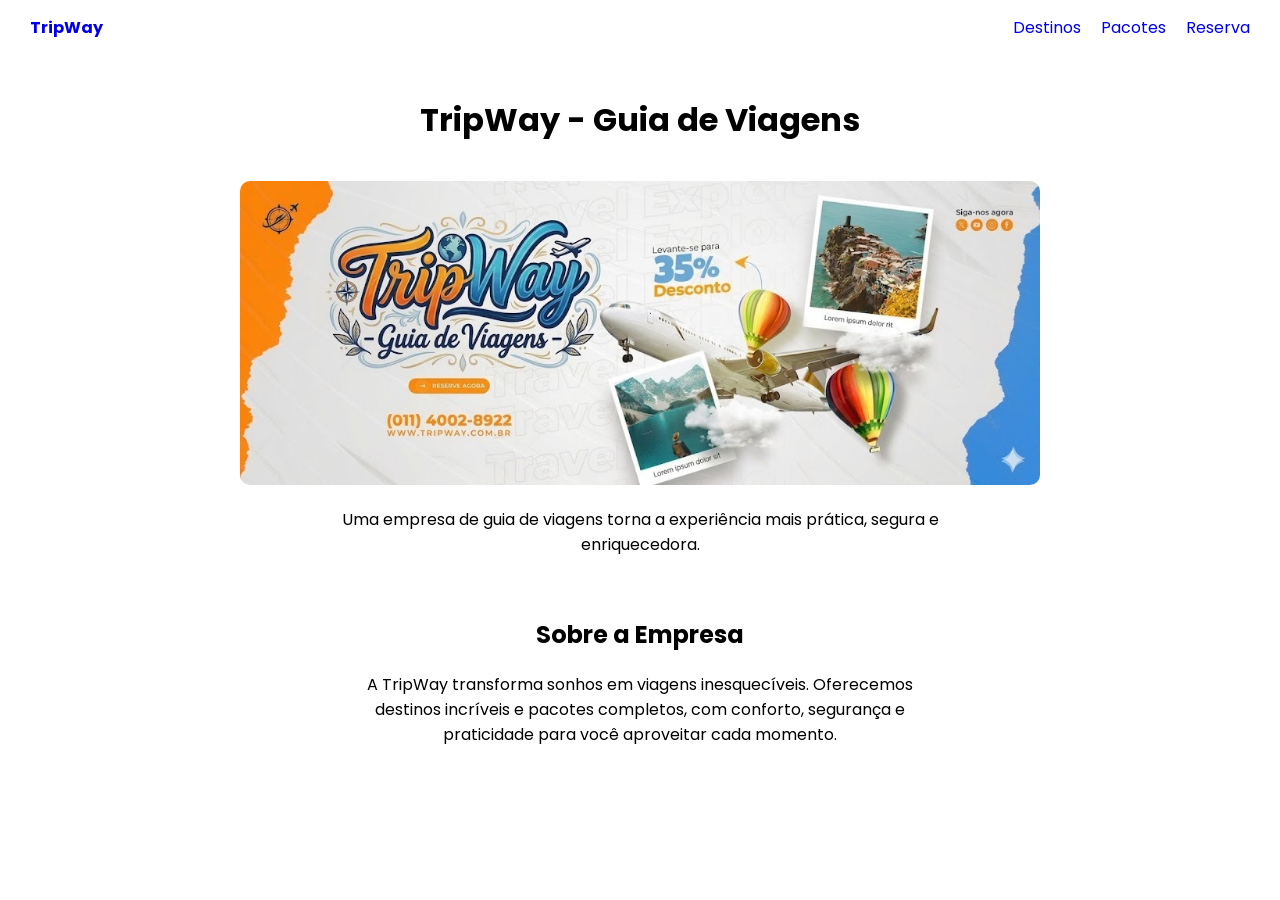
==== index.html @ 10a5ed82 "Adicionando Css básico na página home" ====
<!DOCTYPE html>
<html lang="pt-br">
  <head>
    <meta charset="UTF-8" />
    <meta name="viewport" content="width=device-width, initial-scale=1.0" />
    <title>TripWay-Home</title>

     <link rel="preconnect" href="https://fonts.googleapis.com">
    <link rel="preconnect" href="https://fonts.gstatic.com" crossorigin>
    <link href="https://fonts.googleapis.com/css2?family=Poppins:ital,wght@0,100;0,200;0,300;0,400;0,500;0,600;0,700;0,800;0,900;1,100;1,200;1,300;1,400;1,500;1,600;1,700;1,800;1,900&display=swap" rel="stylesheet">

  </head>
  <body style="font-family: Poppins, sans-serif; margin: 0;">

    <nav style="display: flex; justify-content: space-between; align-items: center; padding: 15px 30px;">
      <a href="index.html" style="text-decoration: none; font-weight: bold;">TripWay</a>
      
      <ul style="list-style: none; display: flex; gap: 20px; margin: 0;">
        <li><a href="pages/destinos.html" style= "text-decoration: none;">Destinos</a></li>
        <li><a href="pages/pacotes.html" style="text-decoration: none;">Pacotes</a></li>
        <li><a href="pages/contato.html" style="text-decoration: none;">Reserva</a></li>
      </ul>
    </nav>

    <header style="text-align: center; padding: 20px;">
      <h1>TripWay - Guia de Viagens</h1>

      <img src="images/banner-home.jpg" 
           alt="Imagem de viagem"
           style="width: 80%; max-width: 800px; border-radius: 10px; margin: 15px 0;">

      <p style="max-width: 600px; margin: 0 auto;">
        Uma empresa de guia de viagens torna a experiência mais prática, segura
        e enriquecedora.
      </p>
    </header>

    <main style="display: flex; justify-content: center; padding: 20px;">
      <section style="max-width: 600px; text-align: center;">
        <h2>Sobre a Empresa</h2>

        <p>
          A TripWay transforma sonhos em viagens inesquecíveis. Oferecemos destinos incríveis e pacotes completos, com conforto, segurança e praticidade para você aproveitar cada momento.
        </p>
      </section>
    </main>

</body>
</html>
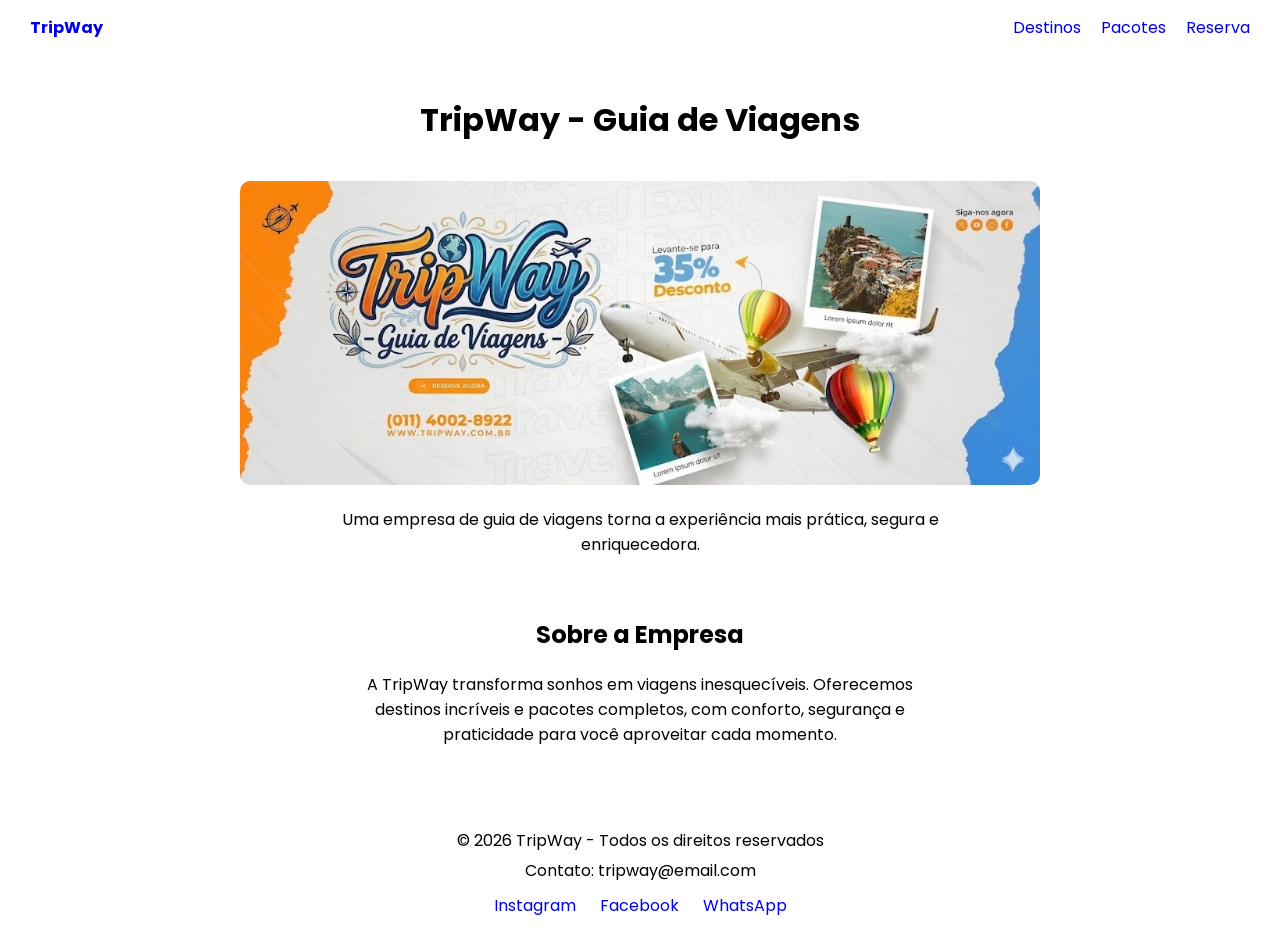
==== commit 6d05418f: "Adicionando o footer a página home" ====
--- a/index.html
+++ b/index.html
@@ -45,5 +45,20 @@
       </section>
     </main>
 
+    <footer style="text-align: center; padding: 20px; margin-top: 20px;">
+    
+    <p style="margin: 5px 0;">© 2026 TripWay - Todos os direitos reservados</p>
+    
+    <p style="margin: 5px 0;">
+        Contato: tripway@email.com
+    </p>
+
+    <div style="margin-top: 10px;">
+        <a href="#" style="margin: 0 10px; text-decoration: none;">Instagram</a>
+        <a href="#" style="margin: 0 10px; text-decoration: none;">Facebook</a>
+        <a href="#" style="margin: 0 10px; text-decoration: none;">WhatsApp</a>
+    </div>
+
+</footer>
 </body>
 </html>
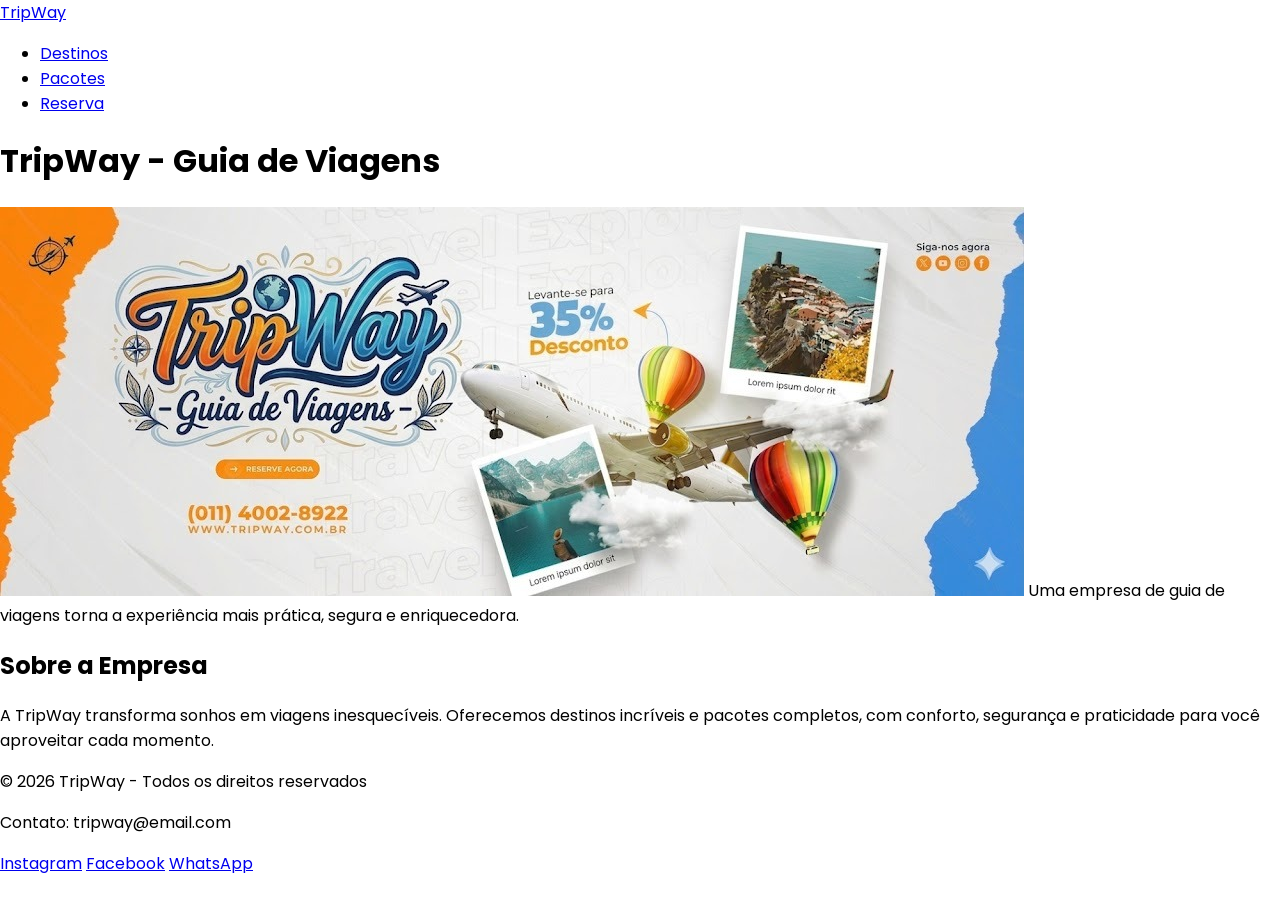
==== commit 9aa6fbe0: "Removendo Css inline da Home" ====
--- a/index.html
+++ b/index.html
@@ -12,31 +12,30 @@
   </head>
   <body style="font-family: Poppins, sans-serif; margin: 0;">
 
-    <nav style="display: flex; justify-content: space-between; align-items: center; padding: 15px 30px;">
-      <a href="index.html" style="text-decoration: none; font-weight: bold;">TripWay</a>
+    <nav">
+      <a href="index.html">TripWay</a>
       
-      <ul style="list-style: none; display: flex; gap: 20px; margin: 0;">
-        <li><a href="pages/destinos.html" style= "text-decoration: none;">Destinos</a></li>
-        <li><a href="pages/pacotes.html" style="text-decoration: none;">Pacotes</a></li>
-        <li><a href="pages/contato.html" style="text-decoration: none;">Reserva</a></li>
+      <ul>
+        <li><a href="pages/destinos.html">Destinos</a></li>
+        <li><a href="pages/pacotes.html">Pacotes</a></li>
+        <li><a href="pages/contato.html">Reserva</a></li>
       </ul>
     </nav>
 
-    <header style="text-align: center; padding: 20px;">
+    <header>
       <h1>TripWay - Guia de Viagens</h1>
 
       <img src="images/banner-home.jpg" 
-           alt="Imagem de viagem"
-           style="width: 80%; max-width: 800px; border-radius: 10px; margin: 15px 0;">
+           alt="Imagem de viagem">
 
-      <p style="max-width: 600px; margin: 0 auto;">
+      <p">
         Uma empresa de guia de viagens torna a experiência mais prática, segura
         e enriquecedora.
       </p>
     </header>
 
-    <main style="display: flex; justify-content: center; padding: 20px;">
-      <section style="max-width: 600px; text-align: center;">
+    <main>
+      <section>
         <h2>Sobre a Empresa</h2>
 
         <p>
@@ -45,18 +44,18 @@
       </section>
     </main>
 
-    <footer style="text-align: center; padding: 20px; margin-top: 20px;">
+    <footer>
     
-    <p style="margin: 5px 0;">© 2026 TripWay - Todos os direitos reservados</p>
+    <p>© 2026 TripWay - Todos os direitos reservados</p>
     
-    <p style="margin: 5px 0;">
+    <p>
         Contato: tripway@email.com
     </p>
 
-    <div style="margin-top: 10px;">
-        <a href="#" style="margin: 0 10px; text-decoration: none;">Instagram</a>
-        <a href="#" style="margin: 0 10px; text-decoration: none;">Facebook</a>
-        <a href="#" style="margin: 0 10px; text-decoration: none;">WhatsApp</a>
+    <div>
+        <a href="#">Instagram</a>
+        <a href="#">Facebook</a>
+        <a href="#">WhatsApp</a>
     </div>
 
 </footer>
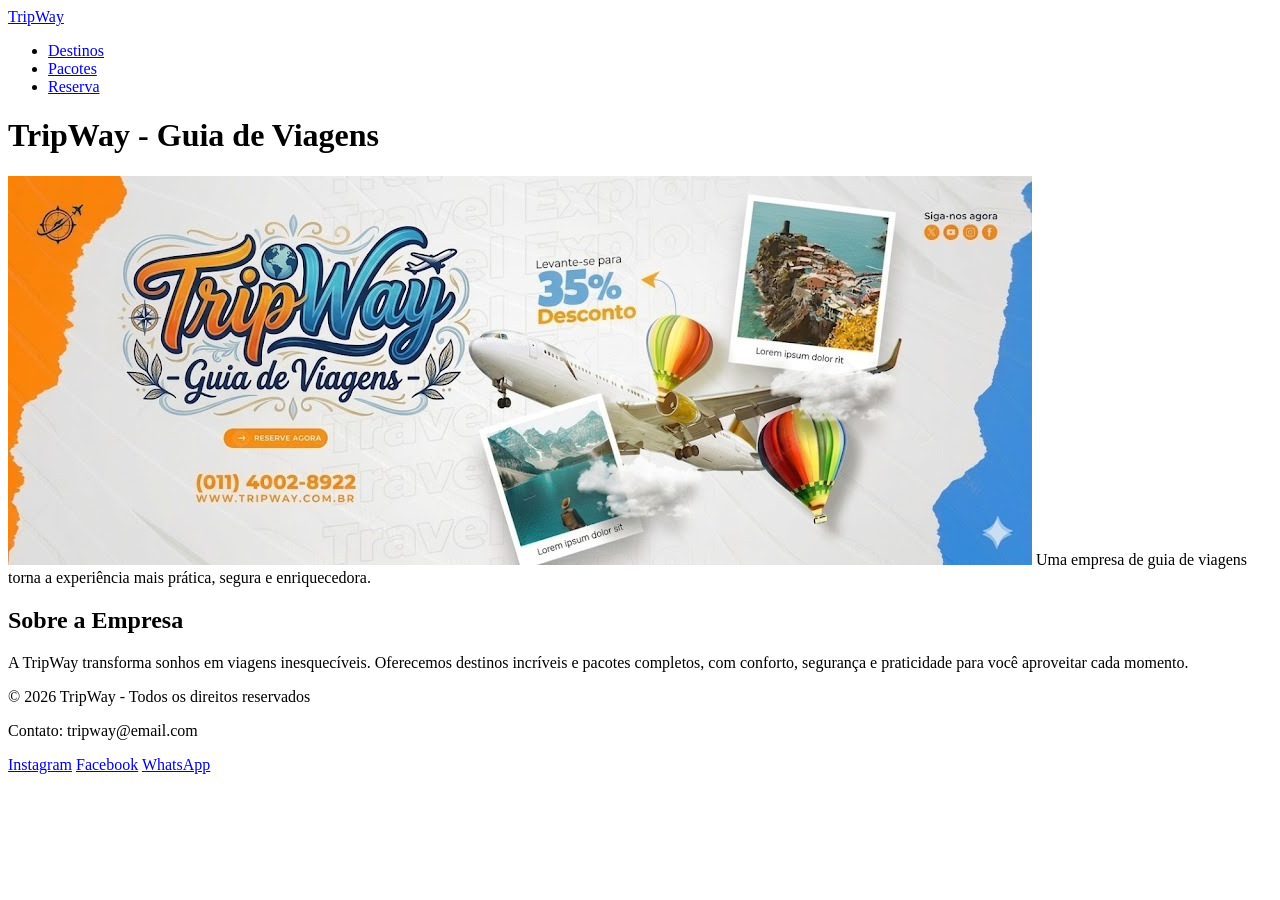
==== commit 340e5ac7: "Removendo style da fonte inline da página home" ====
--- a/index.html
+++ b/index.html
@@ -10,7 +10,7 @@
     <link href="https://fonts.googleapis.com/css2?family=Poppins:ital,wght@0,100;0,200;0,300;0,400;0,500;0,600;0,700;0,800;0,900;1,100;1,200;1,300;1,400;1,500;1,600;1,700;1,800;1,900&display=swap" rel="stylesheet">
 
   </head>
-  <body style="font-family: Poppins, sans-serif; margin: 0;">
+  <body>
 
     <nav">
       <a href="index.html">TripWay</a>
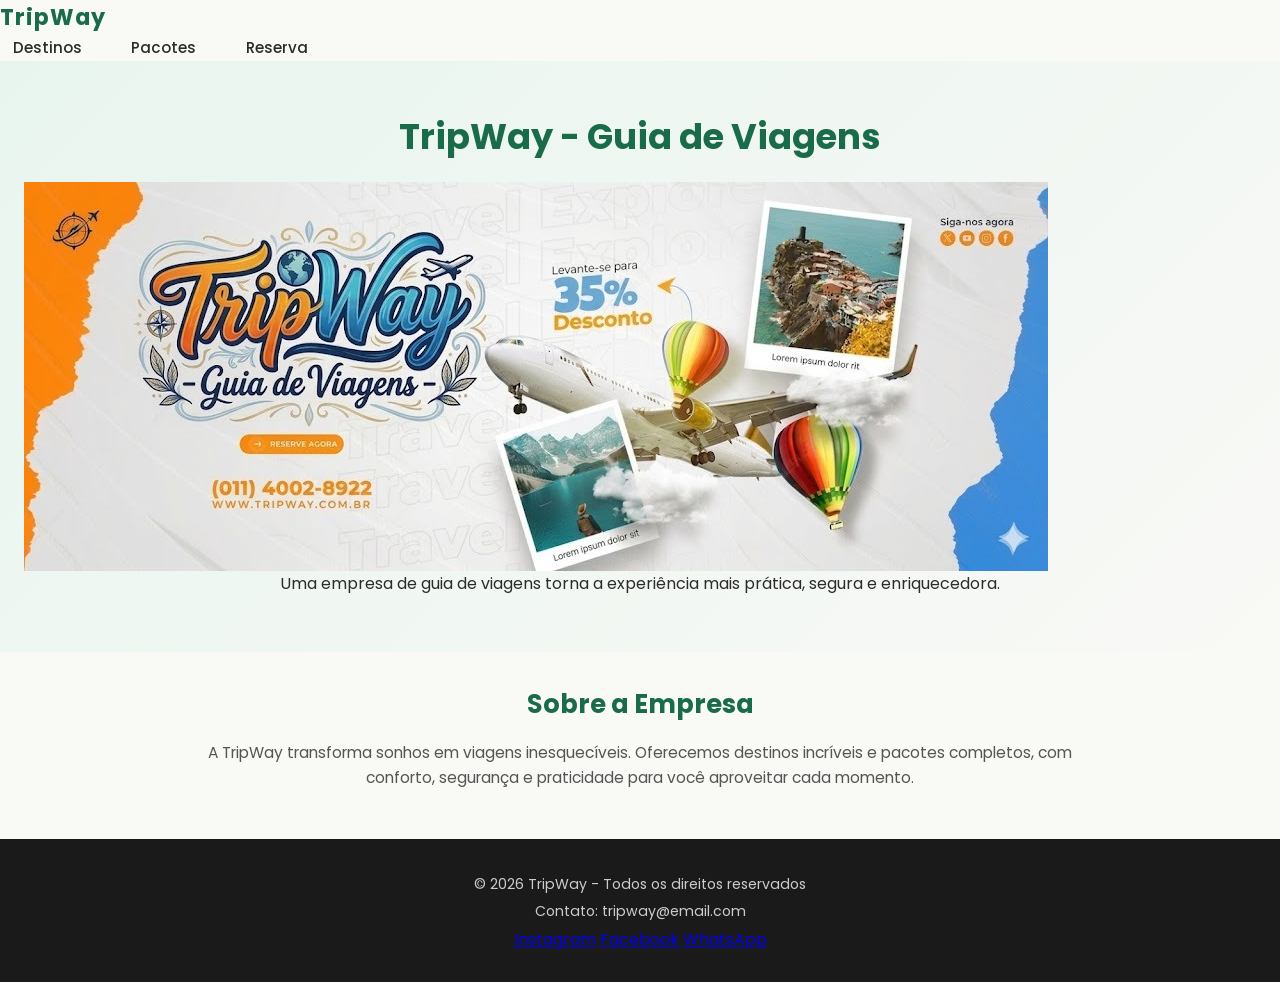
==== commit 3e10ab17: "Adicionando classes do menu na home" ====
--- a/index.html
+++ b/index.html
@@ -8,14 +8,14 @@
      <link rel="preconnect" href="https://fonts.googleapis.com">
     <link rel="preconnect" href="https://fonts.gstatic.com" crossorigin>
     <link href="https://fonts.googleapis.com/css2?family=Poppins:ital,wght@0,100;0,200;0,300;0,400;0,500;0,600;0,700;0,800;0,900;1,100;1,200;1,300;1,400;1,500;1,600;1,700;1,800;1,900&display=swap" rel="stylesheet">
-
+    <link rel="stylesheet" href="../css/style.css">
   </head>
   <body>
 
     <nav">
-      <a href="index.html">TripWay</a>
+      <a href="index.html" class="nav-logo">TripWay</a>
       
-      <ul>
+      <ul class="nav-links">
         <li><a href="pages/destinos.html">Destinos</a></li>
         <li><a href="pages/pacotes.html">Pacotes</a></li>
         <li><a href="pages/contato.html">Reserva</a></li>
--- a/css/style.css
+++ b/css/style.css
@@ -0,0 +1,546 @@
+/* Reset Básico */
+* {
+  margin: 0;
+  padding: 0;
+  box-sizing: border-box;
+}
+
+:root {
+  --cor-primaria: #1a6b4a;
+  --cor-primaria-escura: #134d36;
+  --cor-secundaria: #f4a623;
+  --cor-secundaria-hover: #d4891a;
+  --cor-fundo: #f9f9f6;
+  --cor-fundo-card: #ffffff;
+  --cor-texto: #2c2c2c;
+  --cor-texto-suave: #555555;
+  --cor-borda: #ddd;
+  --cor-nav: #ffffff;
+  --cor-footer-fundo: #1a1a1a;
+  --cor-footer-texto: #cccccc;
+  --fonte-principal: 'Poppins', sans-serif;
+  --sombra-card: 0 4px 16px rgba(0, 0, 0, 0.10);
+  --sombra-card-hover: 0 8px 28px rgba(0, 0, 0, 0.18);
+  --border-radius: 10px;
+  --transicao: 0.3s ease;
+}
+
+/*Body */
+body {
+  font-family: var(--fonte-principal);
+  background-color: var(--cor-fundo);
+  color: var(--cor-texto);
+  line-height: 1.6;
+  min-height: 100vh;
+  display: flex;
+  flex-direction: column;
+}
+
+
+/* NAVEGAÇÃO */
+nav {
+  display: flex;
+  justify-content: space-between;
+  align-items: center;
+  padding: 1rem 2rem;
+  background-color: var(--cor-nav);
+  box-shadow: 0 2px 8px rgba(0, 0, 0, 0.08);
+  position: sticky;
+  top: 0;
+  z-index: 100;
+}
+
+.nav-logo {
+  text-decoration: none;
+  font-weight: 700;
+  font-size: 1.4rem;
+  color: var(--cor-primaria);
+  letter-spacing: 1px;
+  transition: color var(--transicao);
+}
+
+.nav-logo:hover {
+  color: var(--cor-primaria-escura);
+}
+
+.nav-links {
+  list-style: none;
+  display: flex;
+  gap: 1.5rem;
+  margin: 0;
+}
+
+.nav-links a {
+  text-decoration: none;
+  color: var(--cor-texto);
+  font-weight: 500;
+  font-size: 0.95rem;
+  padding: 0.4rem 0.8rem;
+  border-radius: 6px;
+  transition: background-color var(--transicao), color var(--transicao);
+}
+
+.nav-links a:hover {
+  background-color: var(--cor-primaria);
+  color: #ffffff;
+}
+
+/* HEADER*/
+header {
+  text-align: center;
+  padding: 3rem 1.5rem 2rem;
+  background: linear-gradient(135deg, #e8f5ee 0%, #f9f9f6 100%);
+}
+
+header h1 {
+  font-size: 2.2rem;
+  color: var(--cor-primaria);
+  margin-bottom: 1rem;
+}
+
+header p {
+  max-width: 600px;
+  margin: 0 auto 1.5rem;
+  color: var(--cor-texto-suave);
+  font-size: 1rem;
+}
+
+.banner-img {
+  width: 80%;
+  max-width: 800px;
+  border-radius: var(--border-radius);
+  margin: 1rem auto;
+  object-fit: cover;
+  box-shadow: var(--sombra-card);
+}
+
+/*MAIN E SECTIONS*/
+
+main {
+  flex: 1;
+  display: flex;
+  justify-content: center;
+  padding: 2rem 1.5rem;
+}
+
+section {
+  width: 100%;
+  max-width: 900px;
+  text-align: center;
+}
+
+section h2 {
+  font-size: 1.6rem;
+  color: var(--cor-primaria);
+  margin-bottom: 1rem;
+}
+
+section p {
+  color: var(--cor-texto-suave);
+  font-size: 0.97rem;
+  margin-bottom: 1rem;
+}
+
+/* BOTÕES */
+
+.btn {
+  display: inline-block;
+  padding: 0.7rem 1.5rem;
+  background-color: var(--cor-primaria);
+  color: #ffffff;
+  text-decoration: none;
+  border-radius: 6px;
+  font-weight: 600;
+  font-size: 0.95rem;
+  border: none;
+  cursor: pointer;
+  transition: background-color var(--transicao), transform var(--transicao), box-shadow var(--transicao);
+  margin-top: 1rem;
+}
+
+.btn:hover {
+  background-color: var(--cor-primaria-escura);
+  transform: translateY(-2px);
+  box-shadow: 0 4px 12px rgba(26, 107, 74, 0.3);
+}
+
+.btn-secundario {
+  display: inline-block;
+  padding: 0.6rem 1.2rem;
+  background-color: transparent;
+  color: var(--cor-primaria);
+  border: 2px solid var(--cor-primaria);
+  text-decoration: none;
+  border-radius: 6px;
+  font-weight: 600;
+  font-size: 0.9rem;
+  cursor: pointer;
+  transition: background-color var(--transicao), color var(--transicao);
+  margin-top: 1rem;
+}
+
+.btn-secundario:hover {
+  background-color: var(--cor-primaria);
+  color: #ffffff;
+}
+
+.btn-enviar {
+  width: 100%;
+  padding: 0.85rem;
+  background-color: var(--cor-primaria);
+  color: #ffffff;
+  border: none;
+  border-radius: 6px;
+  font-size: 1rem;
+  font-weight: 600;
+  font-family: var(--fonte-principal);
+  cursor: pointer;
+  transition: background-color var(--transicao), transform var(--transicao);
+  margin-top: 0.5rem;
+}
+
+.btn-enviar:hover {
+  background-color: var(--cor-primaria-escura);
+  transform: translateY(-2px);
+}
+
+/*CARDS - DESTINOS*/
+.cards-container {
+  display: flex;
+  flex-wrap: wrap;
+  gap: 1.5rem;
+  justify-content: center;
+  margin-top: 1.5rem;
+}
+
+.card {
+  background-color: var(--cor-fundo-card);
+  border-radius: var(--border-radius);
+  box-shadow: var(--sombra-card);
+  overflow: hidden;
+  flex: 1 1 260px;
+  max-width: 300px;
+  text-decoration: none;
+  color: var(--cor-texto);
+  transition: transform var(--transicao), box-shadow var(--transicao);
+  display: flex;
+  flex-direction: column;
+}
+
+.card:hover {
+  transform: translateY(-6px);
+  box-shadow: var(--sombra-card-hover);
+}
+
+.card img {
+  width: 100%;
+  height: 180px;
+  object-fit: cover;
+}
+
+.card-body {
+  padding: 1rem;
+  flex: 1;
+  display: flex;
+  flex-direction: column;
+  gap: 0.4rem;
+}
+
+.card h2 {
+  font-size: 1.15rem;
+  color: var(--cor-primaria);
+  margin: 0;
+}
+
+.card p {
+  font-size: 0.88rem;
+  color: var(--cor-texto-suave);
+  margin: 0;
+}
+
+/* CARDS - PACOTES*/
+
+.pacotes-lista {
+  list-style: none;
+  padding: 0;
+  display: flex;
+  flex-direction: column;
+  gap: 2rem;
+  margin-top: 1.5rem;
+  text-align: left;
+}
+
+.pacote-card {
+  background-color: var(--cor-fundo-card);
+  border-radius: var(--border-radius);
+  box-shadow: var(--sombra-card);
+  overflow: hidden;
+  transition: box-shadow var(--transicao), transform var(--transicao);
+}
+
+.pacote-card:hover {
+  box-shadow: var(--sombra-card-hover);
+  transform: translateY(-3px);
+}
+
+.pacote-card img {
+  width: 100%;
+  max-width: 100%;
+  height: 220px;
+  object-fit: cover;
+  display: block;
+}
+
+.pacote-card-body {
+  padding: 1.2rem 1.5rem;
+}
+
+.pacote-card-body h2 {
+  font-size: 1.25rem;
+  color: var(--cor-primaria);
+  margin-bottom: 0.5rem;
+  text-decoration: none;
+}
+
+.pacote-card-body h2 a {
+  text-decoration: none;
+  color: var(--cor-primaria);
+  transition: color var(--transicao);
+}
+
+.pacote-card-body h2 a:hover {
+  color: var(--cor-primaria-escura);
+}
+
+.pacote-card-body h3 {
+  font-size: 0.95rem;
+  color: var(--cor-texto-suave);
+  margin-top: 0.8rem;
+  margin-bottom: 0.3rem;
+  font-weight: 600;
+}
+
+.pacote-card-body p {
+  font-size: 0.92rem;
+  color: var(--cor-texto-suave);
+  line-height: 1.8;
+}
+
+.preco-destaque {
+  display: inline-block;
+  margin-top: 0.8rem;
+  background-color: var(--cor-secundaria);
+  color: #fff;
+  padding: 0.3rem 0.9rem;
+  border-radius: 20px;
+  font-weight: 700;
+  font-size: 0.95rem;
+}
+
+/* FORMULÁRIO - CONTATO */
+
+#form-reserva {
+  display: flex;
+  flex-direction: column;
+  text-align: left;
+  gap: 0.5rem;
+  margin-top: 1rem;
+}
+
+#form-reserva h2 {
+  text-align: center;
+  color: var(--cor-primaria);
+  margin-bottom: 0.5rem;
+}
+
+.form-grupo {
+  display: flex;
+  flex-direction: column;
+  gap: 0.3rem;
+  margin-bottom: 0.6rem;
+}
+
+.form-grupo label {
+  font-weight: 600;
+  font-size: 0.9rem;
+  color: var(--cor-texto);
+}
+
+.form-grupo input,
+.form-grupo select,
+.form-grupo textarea {
+  padding: 0.65rem 0.9rem;
+  border: 1px solid var(--cor-borda);
+  border-radius: 6px;
+  font-size: 0.95rem;
+  font-family: var(--fonte-principal);
+  background-color: #fff;
+  color: var(--cor-texto);
+  transition: border-color var(--transicao), box-shadow var(--transicao);
+}
+
+.form-grupo input:focus,
+.form-grupo select:focus,
+.form-grupo textarea:focus {
+  outline: none;
+  border-color: var(--cor-primaria);
+  box-shadow: 0 0 0 3px rgba(26, 107, 74, 0.15);
+}
+
+.form-grupo textarea {
+  min-height: 110px;
+  resize: vertical;
+}
+
+/* HOME - SEÇÃO SOBRE*/
+#sobre {
+  background-color: var(--cor-fundo-card);
+  border-radius: var(--border-radius);
+  padding: 2rem;
+  box-shadow: var(--sombra-card);
+  margin-top: 1rem;
+}
+
+#sobre h2 {
+  color: var(--cor-primaria);
+  margin-bottom: 0.8rem;
+}
+
+/* FOOTER */
+
+footer {
+  text-align: center;
+  padding: 1.8rem 1rem;
+  background-color: var(--cor-footer-fundo);
+  color: var(--cor-footer-texto);
+  margin-top: auto;
+}
+
+footer p {
+  margin: 0.3rem 0;
+  font-size: 0.88rem;
+}
+
+.footer-social {
+  margin-top: 0.8rem;
+  display: flex;
+  justify-content: center;
+  gap: 1rem;
+}
+
+.footer-social a {
+  color: var(--cor-footer-texto);
+  text-decoration: none;
+  font-size: 0.88rem;
+  transition: color var(--transicao);
+}
+
+.footer-social a:hover {
+  color: var(--cor-secundaria);
+}
+
+/* IMAGENS GERAIS */
+
+img {
+  max-width: 100%;
+  height: auto;
+  display: block;
+}
+
+/*RESPONSIVIDADE - TABLET (max 768px)*/
+@media (max-width: 768px) {
+  nav {
+    flex-direction: column;
+    gap: 0.8rem;
+    padding: 1rem;
+  }
+
+  .nav-links {
+    gap: 0.8rem;
+    flex-wrap: wrap;
+    justify-content: center;
+  }
+
+  header h1 {
+    font-size: 1.6rem;
+  }
+
+  .banner-img {
+    width: 95%;
+  }
+
+  .cards-container {
+    flex-direction: row;
+  }
+
+  .card {
+    flex: 1 1 45%;
+    max-width: 48%;
+  }
+
+  .pacote-card img {
+    height: 180px;
+  }
+
+  main {
+    padding: 1.5rem 1rem;
+  }
+}
+
+/* RESPONSIVIDADE - CELULAR (max 480px) */
+@media (max-width: 480px) {
+  nav {
+    flex-direction: column;
+    align-items: center;
+    padding: 0.8rem;
+  }
+
+  .nav-links {
+    flex-direction: column;
+    align-items: center;
+    gap: 0.4rem;
+  }
+
+  header {
+    padding: 2rem 1rem 1.5rem;
+  }
+
+  header h1 {
+    font-size: 1.3rem;
+  }
+
+  .banner-img {
+    width: 100%;
+  }
+
+  .cards-container {
+    flex-direction: column;
+    align-items: center;
+  }
+
+  .card {
+    flex: 1 1 100%;
+    max-width: 100%;
+  }
+
+  .pacote-card img {
+    height: 150px;
+  }
+
+  .pacote-card-body {
+    padding: 1rem;
+  }
+
+  #form-reserva {
+    width: 100%;
+  }
+
+  main {
+    padding: 1rem 0.8rem;
+  }
+
+  section {
+    max-width: 100%;
+  }
+  
+}
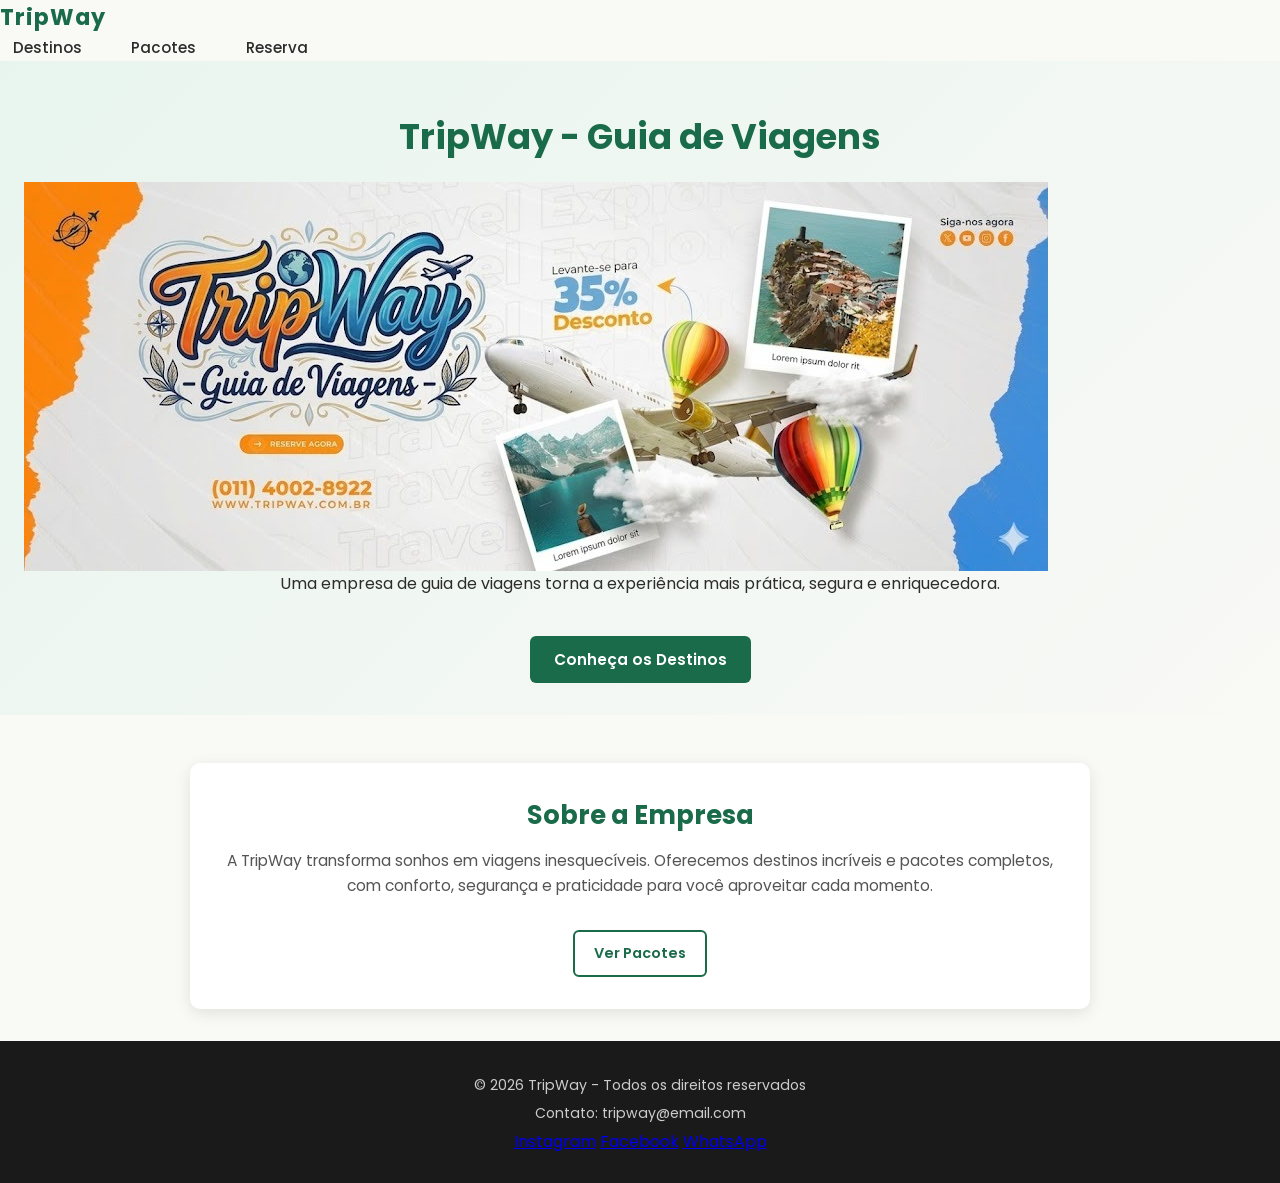
==== commit 90db636e: "Adicionando classes na section da home" ====
--- a/index.html
+++ b/index.html
@@ -22,7 +22,7 @@
       </ul>
     </nav>
 
-    <header>
+    <header id="hero">
       <h1>TripWay - Guia de Viagens</h1>
 
       <img src="images/banner-home.jpg" 
@@ -32,15 +32,17 @@
         Uma empresa de guia de viagens torna a experiência mais prática, segura
         e enriquecedora.
       </p>
+      <a href="pages/destinos.html" class="btn">Conheça os Destinos</a>
     </header>
 
     <main>
-      <section>
+      <section id="sobre">
         <h2>Sobre a Empresa</h2>
 
         <p>
           A TripWay transforma sonhos em viagens inesquecíveis. Oferecemos destinos incríveis e pacotes completos, com conforto, segurança e praticidade para você aproveitar cada momento.
         </p>
+        <a href="pages/pacotes.html" class="btn-secundario">Ver Pacotes</a>
       </section>
     </main>
 
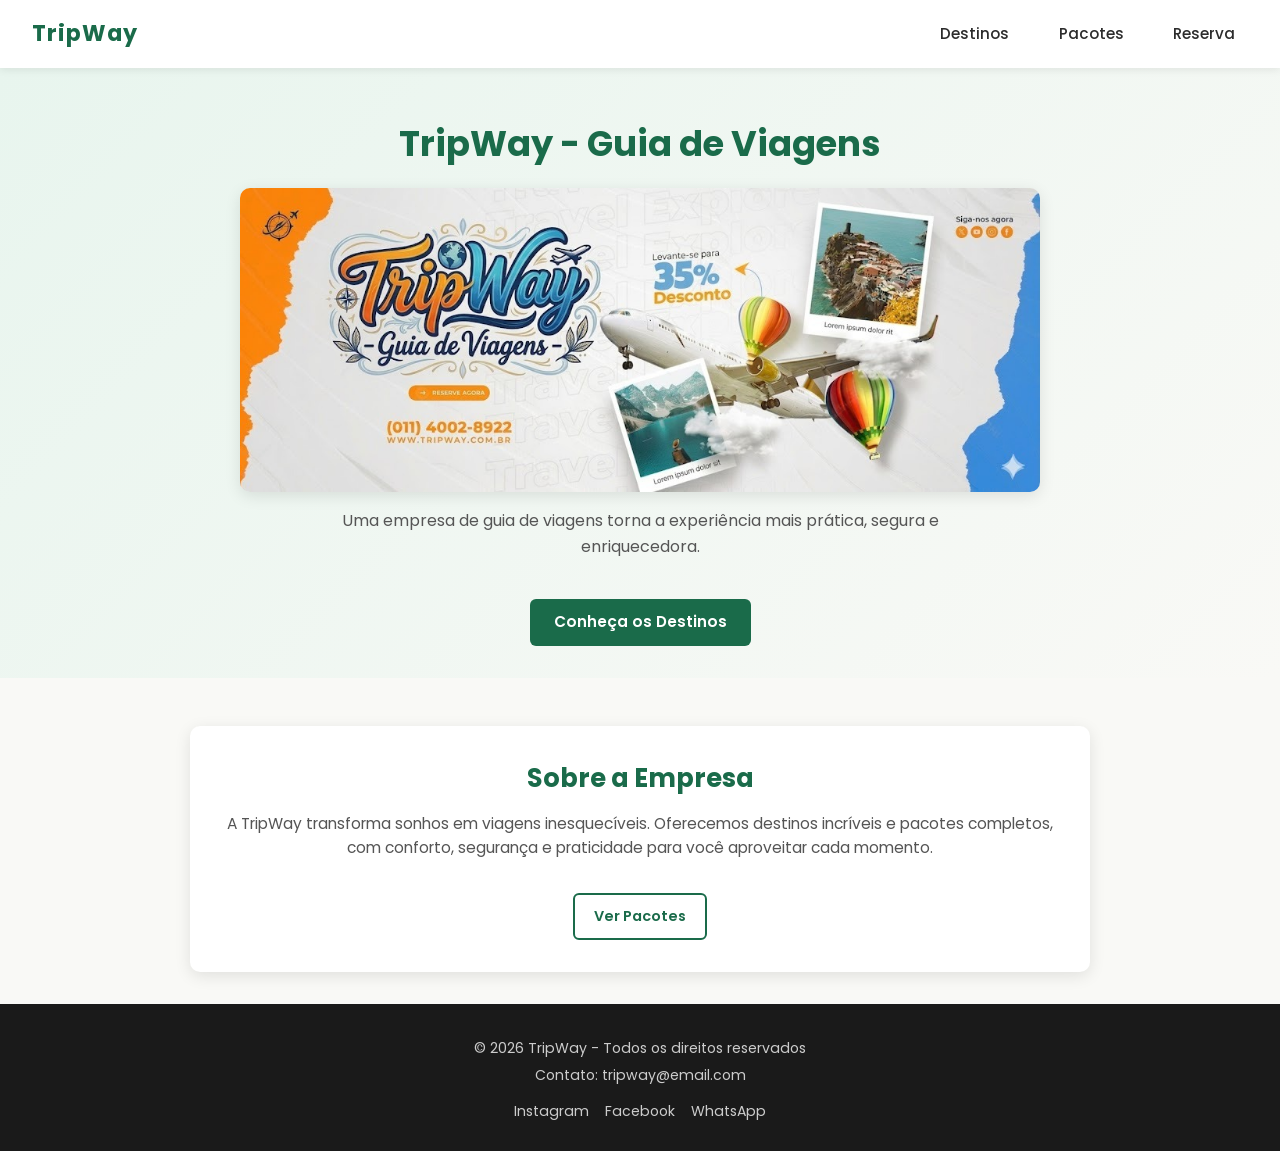
==== commit f102e53b: "Adicionando classes do footer na home e corrgindo bugs" ====
--- a/index.html
+++ b/index.html
@@ -12,7 +12,7 @@
   </head>
   <body>
 
-    <nav">
+    <nav>
       <a href="index.html" class="nav-logo">TripWay</a>
       
       <ul class="nav-links">
@@ -25,10 +25,9 @@
     <header id="hero">
       <h1>TripWay - Guia de Viagens</h1>
 
-      <img src="images/banner-home.jpg" 
-           alt="Imagem de viagem">
+      <img src="images/banner-home.jpg" alt="Imagem de viagem" class="banner-img">
 
-      <p">
+      <p>
         Uma empresa de guia de viagens torna a experiência mais prática, segura
         e enriquecedora.
       </p>
@@ -50,11 +49,9 @@
     
     <p>© 2026 TripWay - Todos os direitos reservados</p>
     
-    <p>
-        Contato: tripway@email.com
-    </p>
+    <p> Contato: tripway@email.com</p>
 
-    <div>
+    <div class="footer-social">
         <a href="#">Instagram</a>
         <a href="#">Facebook</a>
         <a href="#">WhatsApp</a>
